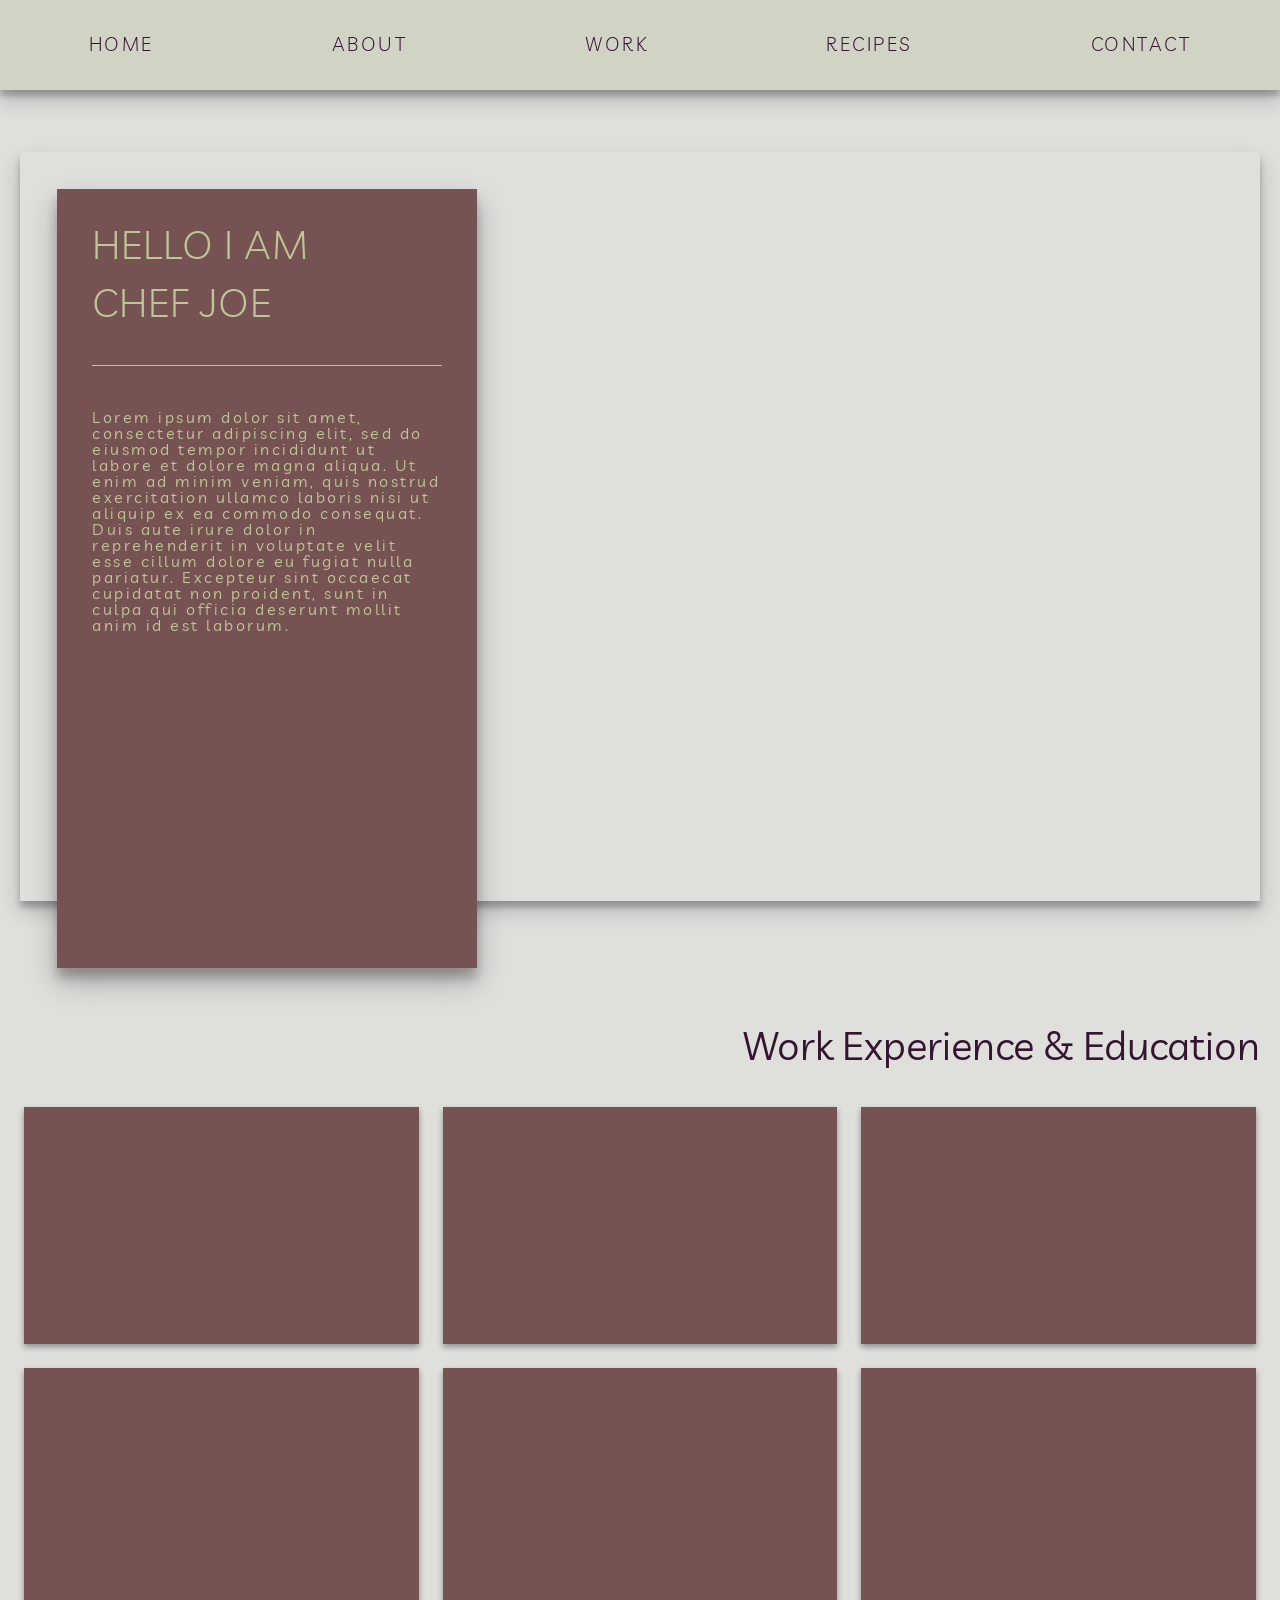
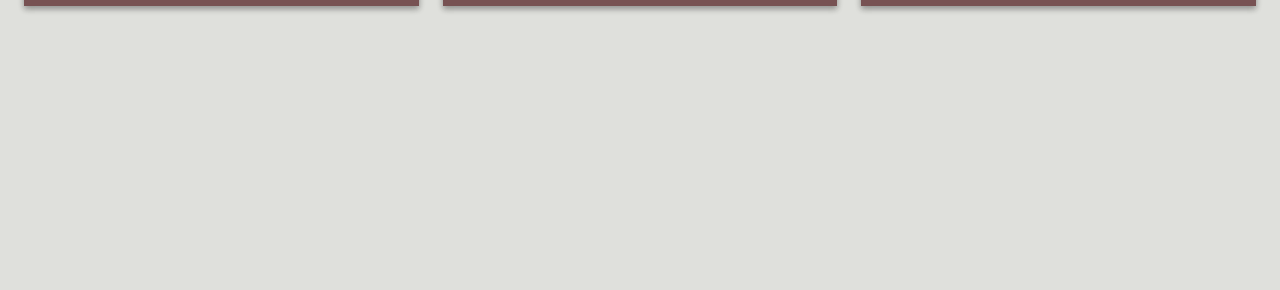
==== Chef-portfolio /index.html @ d5141930 "Chef Portfolio" ====
<!DOCTYPE html>
<!--[if lt IE 7]>      <html class="no-js lt-ie9 lt-ie8 lt-ie7"> <![endif]-->
<!--[if IE 7]>         <html class="no-js lt-ie9 lt-ie8"> <![endif]-->
<!--[if IE 8]>         <html class="no-js lt-ie9"> <![endif]-->
<!--[if gt IE 8]><!--> <html class="no-js"> <!--<![endif]-->
    <head>
        <meta charset="utf-8">
        <meta http-equiv="X-UA-Compatible" content="IE=edge">
        <title>Chef Joe</title>
        <meta name="description" content="">
        <meta name="viewport" content="width=device-width, initial-scale=1">
        <link rel="stylesheet" href="css/main.css">
        <link href="https://fonts.googleapis.com/css?family=Livvic:300,300i,400&display=swap" rel="stylesheet">
    </head>
    <body>
        <!--[if lt IE 7]>
            <p class="browsehappy">You are using an <strong>outdated</strong> browser. Please <a href="#">upgrade your browser</a> to improve your experience.</p>
        <![endif]-->
        <nav>
            <ul>
                <li><a href="">Home</a></li>
                <li><a href="">About</a></li>
                <li><a href="">Work</a></li>
                <li><a href="">Recipes</a></li>
                <li><a href="">Contact</a></li>
            </ul>
        </nav>
        <div class="wrapper">
            <section class="introSect">
                <div class="tittleContainer">
                    <h1 class="introTittle">
                        Hello I Am
                    </h1> 

                    <h1 class="introTittle" style="margin-top: 5%;">
                            chef joe
                        </h1>

                    <div class="line"></div>
                    <p>
                        Lorem ipsum dolor sit amet, consectetur adipiscing elit, sed do eiusmod tempor incididunt ut labore et dolore magna aliqua. Ut enim ad minim veniam, quis nostrud exercitation ullamco laboris nisi ut aliquip ex ea commodo consequat. Duis aute irure dolor in reprehenderit in voluptate velit esse cillum dolore eu fugiat nulla pariatur. Excepteur sint occaecat cupidatat non proident, sunt in culpa qui officia deserunt mollit anim id est laborum.
                    </p>
                </div>
            </section>

            <section class="expSect">
                <h2>
                    Work Experience & Education
                </h2>
                <div class="cardContainer">
                        <div class="card card1"></div>
                        <div class="card card2"></div>
                        <div class="card card3"></div>
                        <div class="card card4"></div>
                        <div class="card card5"></div>
                        <div class="card card6"></div>
                      </div>
            </section>
        </div>
        
        <script src="" async defer></script>
    </body>
</html>
---- Chef-portfolio /css/main.css ----
/* http://meyerweb.com/eric/tools/css/reset/
   v2.0-modified | 20110126
   License: none (public domain)
*/
html, body, div, span, applet, object, iframe,
h1, h2, h3, h4, h5, h6, p, blockquote, pre,
a, abbr, acronym, address, big, cite, code,
del, dfn, em, img, ins, kbd, q, s, samp,
small, strike, strong, sub, sup, tt, var,
b, u, i, center,
dl, dt, dd, ol, ul, li,
fieldset, form, label, legend,
table, caption, tbody, tfoot, thead, tr, th, td,
article, aside, canvas, details, embed,
figure, figcaption, footer, header, hgroup,
menu, nav, output, ruby, section, summary,
time, mark, audio, video {
  margin: 0;
  padding: 0;
  border: 0;
  font-size: 100%;
  font: inherit;
  vertical-align: baseline;
  font-family: 'Livvic', sans-serif;
}

/* make sure to set some focus styles for accessibility */
:focus {
  outline: 0;
}

/* HTML5 display-role reset for older browsers */
article, aside, details, figcaption, figure,
footer, header, hgroup, menu, nav, section {
  display: block;
}

body {
  line-height: 1;
}

ol, ul, li {
  list-style: none;
  text-decoration: none;
}

body {
  background-color: #DFE0DC;
  background-size: 100%;
  background-attachment: fixed;
}

body nav {
  width: 100%;
  height: 10vh;
  display: -webkit-box;
  display: -ms-flexbox;
  display: flex;
  -webkit-box-orient: horizontal;
  -webkit-box-direction: normal;
      -ms-flex-direction: row;
          flex-direction: row;
  background-color: #D1D3C4;
  -webkit-box-shadow: 0 10px 20px rgba(0, 0, 0, 0.19), 0 6px 6px rgba(0, 0, 0, 0.23);
          box-shadow: 0 10px 20px rgba(0, 0, 0, 0.19), 0 6px 6px rgba(0, 0, 0, 0.23);
}

body nav ul {
  display: -webkit-box;
  display: -ms-flexbox;
  display: flex;
  -ms-flex-pack: distribute;
      justify-content: space-around;
  -webkit-box-align: center;
      -ms-flex-align: center;
          align-items: center;
  -webkit-box-orient: horizontal;
  -webkit-box-direction: normal;
      -ms-flex-direction: row;
          flex-direction: row;
  width: 100%;
}

body nav ul li a {
  color: #351431;
  text-decoration: none;
  font-size: 1.2em;
  font-weight: 300;
  letter-spacing: 2.5px;
  text-transform: uppercase;
}

body .wrapper {
  height: 200vh;
  display: -webkit-box;
  display: -ms-flexbox;
  display: flex;
  -webkit-box-orient: vertical;
  -webkit-box-direction: normal;
      -ms-flex-direction: column;
          flex-direction: column;
  -webkit-box-pack: start;
      -ms-flex-pack: start;
          justify-content: flex-start;
  -webkit-box-align: center;
      -ms-flex-align: center;
          align-items: center;
  margin-right: auto;
  margin-left: auto;
  max-width: 1500px;
  padding-right: 20px;
  padding-left: 20px;
  -webkit-animation: fadein 2s;
          animation: fadein 2s;
}

body .wrapper .line {
  width: 100%;
  height: 1.3px;
  margin-top: 12.3%;
  margin-bottom: 12.3%;
  background-color: #BDC696;
}

body .wrapper .introSect {
  height: 75vh;
  padding: 3%;
  margin-top: 5%;
  color: #BDC696;
  background-image: url(/img/chef.jpg);
  -webkit-box-shadow: 0 10px 20px rgba(0, 0, 0, 0.19), 0 6px 6px rgba(0, 0, 0, 0.23);
          box-shadow: 0 10px 20px rgba(0, 0, 0, 0.19), 0 6px 6px rgba(0, 0, 0, 0.23);
  background-repeat: no-repeat;
  background-size: cover;
  background-position: top;
}

body .wrapper .introSect h1 {
  font-size: 2.5em;
  text-transform: uppercase;
  font-weight: 300;
  letter-spacing: 1px;
  display: block;
}

body .wrapper .introSect p {
  font-size: 1em;
  letter-spacing: 2.5px;
}

body .wrapper .introSect .tittleContainer {
  padding: 3%;
  width: 30%;
  height: 105%;
  background-color: #775253;
  -webkit-box-shadow: 0 14px 28px rgba(0, 0, 0, 0.25), 0 10px 10px rgba(0, 0, 0, 0.22);
          box-shadow: 0 14px 28px rgba(0, 0, 0, 0.25), 0 10px 10px rgba(0, 0, 0, 0.22);
}

body .wrapper .expSect {
  display: -webkit-box;
  display: -ms-flexbox;
  display: flex;
  -webkit-box-orient: vertical;
  -webkit-box-direction: normal;
      -ms-flex-direction: column;
          flex-direction: column;
  -webkit-box-pack: start;
      -ms-flex-pack: start;
          justify-content: flex-start;
  -webkit-box-align: end;
      -ms-flex-align: end;
          align-items: flex-end;
  margin-top: 10%;
  height: 65vh;
  width: 100%;
  color: #351431;
}

body .wrapper .expSect h2 {
  font-size: 2.5em;
}

body .wrapper .expSect .cardContainer {
  display: -ms-grid;
  display: grid;
  width: 100%;
  height: 100%;
  margin-top: 3%;
  grid-gap: 1em;
  -ms-grid-columns: 1fr 1fr 1fr;
      grid-template-columns: 1fr 1fr 1fr;
  -ms-grid-rows: 1fr 1fr;
      grid-template-rows: 1fr 1fr;
      grid-template-areas: "card1 card2 card3" "card4 card5 card6";
}

body .wrapper .expSect .cardContainer .card {
  background-color: #775253;
  -webkit-box-shadow: 0 3px 6px rgba(0, 0, 0, 0.16), 0 3px 6px rgba(0, 0, 0, 0.23);
          box-shadow: 0 3px 6px rgba(0, 0, 0, 0.16), 0 3px 6px rgba(0, 0, 0, 0.23);
  margin: 1%;
  padding: 3%;
}

body .wrapper .expSect .card1 {
  -ms-grid-row: 1;
  -ms-grid-column: 1;
  grid-area: card1;
}

body .wrapper .expSect .card2 {
  -ms-grid-row: 1;
  -ms-grid-column: 2;
  grid-area: card2;
}

body .wrapper .expSect .card3 {
  -ms-grid-row: 1;
  -ms-grid-column: 3;
  grid-area: card3;
}

body .wrapper .expSect .card4 {
  -ms-grid-row: 2;
  -ms-grid-column: 1;
  grid-area: card4;
}

body .wrapper .expSect .card5 {
  -ms-grid-row: 2;
  -ms-grid-column: 2;
  grid-area: card5;
}

@-webkit-keyframes fadein {
  from {
    opacity: .1;
  }
  to {
    opacity: 1;
  }
}

@keyframes fadein {
  from {
    opacity: .1;
  }
  to {
    opacity: 1;
  }
}
/*# sourceMappingURL=main.css.map */
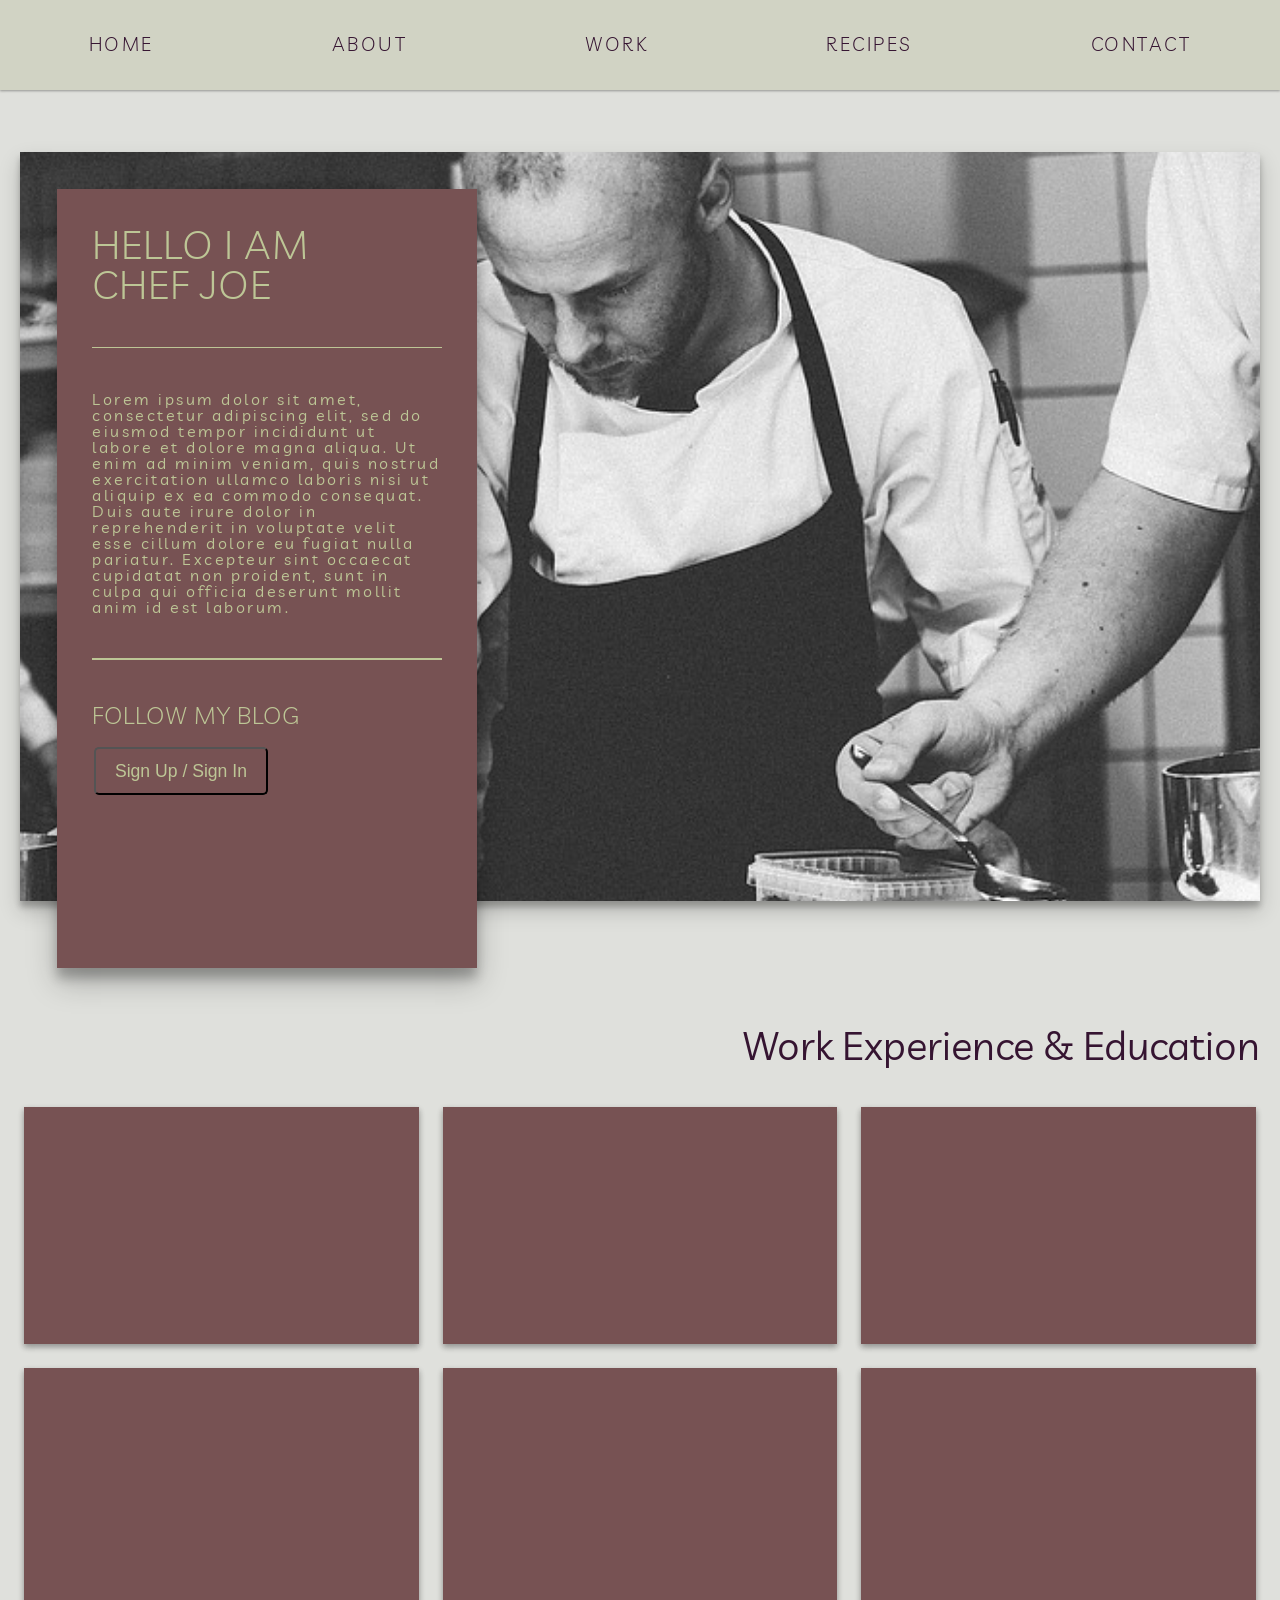
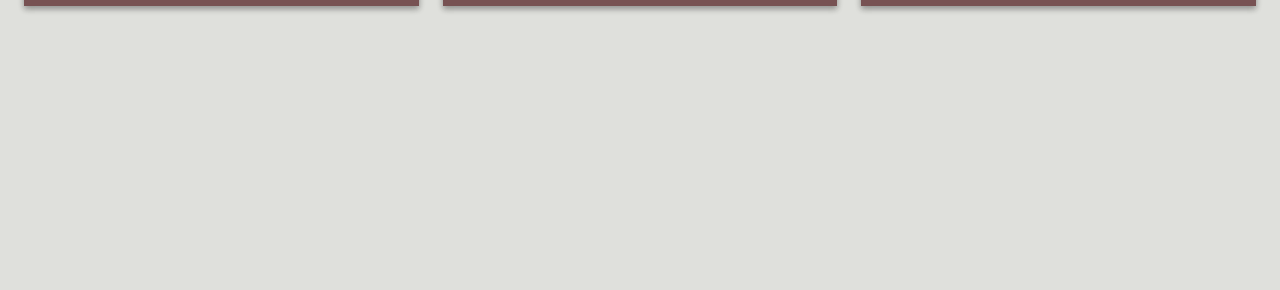
==== commit ec6c030a: "SignIn/SignUp button &  modal" ====
--- a/Chef-portfolio /index.html
+++ b/Chef-portfolio /index.html
@@ -32,7 +32,7 @@
                         Hello I Am
                     </h1> 
 
-                    <h1 class="introTittle" style="margin-top: 5%;">
+                    <h1>
                             chef joe
                         </h1>
 
@@ -40,6 +40,53 @@
                     <p>
                         Lorem ipsum dolor sit amet, consectetur adipiscing elit, sed do eiusmod tempor incididunt ut labore et dolore magna aliqua. Ut enim ad minim veniam, quis nostrud exercitation ullamco laboris nisi ut aliquip ex ea commodo consequat. Duis aute irure dolor in reprehenderit in voluptate velit esse cillum dolore eu fugiat nulla pariatur. Excepteur sint occaecat cupidatat non proident, sunt in culpa qui officia deserunt mollit anim id est laborum.
                     </p>
+                    <div class="line"></div>
+                    
+                    <h2>
+                        follow my blog
+                    </h2>
+
+                    <button >
+                       Sign Up / Sign In
+                    </button>
+
+
+                    <div class="mask" role="dialog"></div>
+                    <div class="modal" role="alert">
+                        <button class="close">X</button>
+                        <button class="next">Sign In</button>
+                        <div class="signUpWrapper">
+                            <h2>create account</h2>
+                            <form action="">
+                                <fieldset>
+                                    <input type="text" placeholder="..." autocomplete="off" required>
+                                    <hr>
+                                    <label>First Name</label>
+                                </fieldset>
+                                      
+                                <fieldset>
+                                    <input type="text" placeholder="..." autocomplete="off" required>
+                                    <hr>
+                                    <label>Last Name</label>
+                                </fieldset>
+
+                                <fieldset>
+                                    <input type="text" placeholder="..." autocomplete="off" required>
+                                    <hr>
+                                    <label>Passowrd</label>
+                                </fieldset>
+
+                                <fieldset>
+                                    <input type="text" placeholder="..." autocomplete="off" required>
+                                    <hr>
+                                    <label>User Name</label>
+                                </fieldset>
+                            </form>
+                        </div>
+                        <div class="signInWrapper">
+                            
+                        </div>
+                      </div>
                 </div>
             </section>
 
@@ -58,6 +105,6 @@
             </section>
         </div>
         
-        <script src="" async defer></script>
+        <script src="/core.js" async defer></script>
     </body>
 </html>
--- a/Chef-portfolio /css/main.css
+++ b/Chef-portfolio /css/main.css
@@ -61,8 +61,8 @@
       -ms-flex-direction: row;
           flex-direction: row;
   background-color: #D1D3C4;
-  -webkit-box-shadow: 0 10px 20px rgba(0, 0, 0, 0.19), 0 6px 6px rgba(0, 0, 0, 0.23);
-          box-shadow: 0 10px 20px rgba(0, 0, 0, 0.19), 0 6px 6px rgba(0, 0, 0, 0.23);
+  -webkit-box-shadow: 0 1px 3px rgba(0, 0, 0, 0.12), 0 1px 2px rgba(0, 0, 0, 0.24);
+          box-shadow: 0 1px 3px rgba(0, 0, 0, 0.12), 0 1px 2px rgba(0, 0, 0, 0.24);
 }
 
 body nav ul {
@@ -127,7 +127,7 @@
   padding: 3%;
   margin-top: 5%;
   color: #BDC696;
-  background-image: url(/img/chef.jpg);
+  background-image: url(../img/chef-1245676_640.jpg);
   -webkit-box-shadow: 0 10px 20px rgba(0, 0, 0, 0.19), 0 6px 6px rgba(0, 0, 0, 0.23);
           box-shadow: 0 10px 20px rgba(0, 0, 0, 0.19), 0 6px 6px rgba(0, 0, 0, 0.23);
   background-repeat: no-repeat;
@@ -143,9 +143,229 @@
   display: block;
 }
 
+body .wrapper .introSect h2 {
+  font-size: 1.5em;
+  text-transform: uppercase;
+  font-weight: 300;
+  letter-spacing: 1px;
+  display: block;
+  margin-bottom: 5%;
+}
+
 body .wrapper .introSect p {
   font-size: 1em;
   letter-spacing: 2.5px;
+}
+
+body .wrapper .introSect button {
+  display: inline-block;
+  text-decoration: none;
+  margin: 0.2rem 0.1rem;
+  padding: 0.7rem 1.2rem;
+  background-color: #775253;
+  -webkit-transition: all ease .3s;
+  transition: all ease .3s;
+  font-size: 1.1rem;
+  border-radius: 5px;
+  color: #BDC696;
+}
+
+body .wrapper .introSect button:hover {
+  background-color: #BDC696;
+  color: #351431;
+  -webkit-box-shadow: 0 14px 28px rgba(0, 0, 0, 0.25), 0 10px 10px rgba(0, 0, 0, 0.22);
+          box-shadow: 0 14px 28px rgba(0, 0, 0, 0.25), 0 10px 10px rgba(0, 0, 0, 0.22);
+}
+
+body .wrapper .introSect .mask {
+  position: fixed;
+  top: 0;
+  left: 0;
+  width: 100%;
+  height: 100%;
+  background: rgba(52, 73, 94, 0.8);
+  z-index: 50;
+  visibility: hidden;
+  opacity: 0;
+  -webkit-transition: 0.5s;
+  transition: 0.5s;
+}
+
+body .wrapper .introSect .modal {
+  position: fixed;
+  top: 50%;
+  left: 50%;
+  width: 600px;
+  height: 500px;
+  margin-left: -200px;
+  margin-top: -150px;
+  background: #bdc3c7;
+  z-index: 100;
+  visibility: hidden;
+  opacity: 0;
+  -webkit-transition: 0.5s ease-out;
+  transition: 0.5s ease-out;
+  -webkit-transform: translateY(45px);
+          transform: translateY(45px);
+  -webkit-box-shadow: 0 1px 3px rgba(0, 0, 0, 0.12), 0 1px 2px rgba(0, 0, 0, 0.24);
+          box-shadow: 0 1px 3px rgba(0, 0, 0, 0.12), 0 1px 2px rgba(0, 0, 0, 0.24);
+}
+
+body .wrapper .introSect .modal .next {
+  position: absolute;
+  right: 0%;
+}
+
+body .wrapper .introSect .modal h2 {
+  font-size: 2em;
+  letter-spacing: 1.3px;
+  font: 300;
+  text-transform: uppercase;
+}
+
+body .wrapper .introSect .modal form {
+  width: 80%;
+  display: -webkit-box;
+  display: -ms-flexbox;
+  display: flex;
+  -webkit-box-orient: vertical;
+  -webkit-box-direction: normal;
+      -ms-flex-direction: column;
+          flex-direction: column;
+  margin: 20px;
+  padding: 20px;
+  color: #351431;
+}
+
+body .wrapper .introSect .modal form fieldset {
+  padding: 0;
+  margin: 5%;
+  border: none;
+  overflow: visible;
+}
+
+body .wrapper .introSect .modal form input {
+  -webkit-box-sizing: border-box;
+          box-sizing: border-box;
+  width: 100%;
+  padding: 12px 10px 8px;
+  border: none;
+  border-radius: 0;
+  -webkit-box-shadow: none;
+          box-shadow: none;
+  border-bottom: 1px solid #DDD;
+  font-size: 120%;
+  outline: none;
+  cursor: text;
+  -webkit-box-shadow: 0 1px 3px rgba(0, 0, 0, 0.12), 0 1px 2px rgba(0, 0, 0, 0.24);
+          box-shadow: 0 1px 3px rgba(0, 0, 0, 0.12), 0 1px 2px rgba(0, 0, 0, 0.24);
+}
+
+body .wrapper .introSect .modal form input::-webkit-input-placeholder {
+  -webkit-transition: color 300ms ease;
+  transition: color 300ms ease;
+}
+
+body .wrapper .introSect .modal form input:not(:focus)::-webkit-input-placeholder {
+  color: transparent;
+}
+
+body .wrapper .introSect .modal form hr {
+  content: '';
+  display: block;
+  margin: 0;
+  padding: 0;
+  width: 100%;
+  height: 2px;
+  border: none;
+  background: #351431;
+  font-size: 1px;
+  will-change: transform, visibility;
+  -webkit-transition: all 200ms ease-out;
+  transition: all 200ms ease-out;
+  -webkit-transform: scaleX(0);
+          transform: scaleX(0);
+  visibility: hidden;
+  z-index: 10;
+}
+
+body .wrapper .introSect .modal form input:focus ~ hr {
+  -webkit-transform: scaleX(1);
+          transform: scaleX(1);
+  visibility: visible;
+}
+
+body .wrapper .introSect .modal form label {
+  position: absolute;
+  top: 25%;
+  font-size: 120%;
+  color: #351431;
+  -webkit-transform-origin: 10% 10%;
+          transform-origin: 10% 10%;
+  -webkit-transition: -webkit-transform 450ms ease;
+  transition: -webkit-transform 450ms ease;
+  transition: transform 450ms ease;
+  transition: transform 450ms ease, -webkit-transform 450ms ease;
+  pointer-events: none;
+  visibility: hidden;
+}
+
+body .wrapper .introSect .modal form input:focus ~ label,
+body .wrapper .introSect .modal form input:valid ~ label {
+  -webkit-transform: scale(1.3);
+          transform: scale(1.3);
+  visibility: visible;
+  font: 300;
+}
+
+body .wrapper .introSect .modal .signUpWrapper {
+  color: #351431;
+  display: -webkit-box;
+  display: -ms-flexbox;
+  display: flex;
+  -webkit-box-orient: vertical;
+  -webkit-box-direction: normal;
+      -ms-flex-direction: column;
+          flex-direction: column;
+  -webkit-box-pack: start;
+      -ms-flex-pack: start;
+          justify-content: flex-start;
+  -webkit-box-align: center;
+      -ms-flex-align: center;
+          align-items: center;
+  margin-right: auto;
+  margin-left: auto;
+  height: 450px;
+  width: 525px;
+}
+
+body .wrapper .introSect .modal .signInWrapper {
+  display: -webkit-box;
+  display: -ms-flexbox;
+  display: flex;
+  -webkit-box-pack: center;
+      -ms-flex-pack: center;
+          justify-content: center;
+  -webkit-box-align: center;
+      -ms-flex-align: center;
+          align-items: center;
+  margin-right: auto;
+  margin-left: auto;
+  height: 450px;
+  width: 525px;
+  visibility: hidden;
+}
+
+body .wrapper .introSect .active {
+  visibility: visible;
+  opacity: 1;
+}
+
+body .wrapper .introSect .active + .modal {
+  visibility: visible;
+  opacity: 1;
+  -webkit-transform: translateY(0);
+          transform: translateY(0);
 }
 
 body .wrapper .introSect .tittleContainer {
